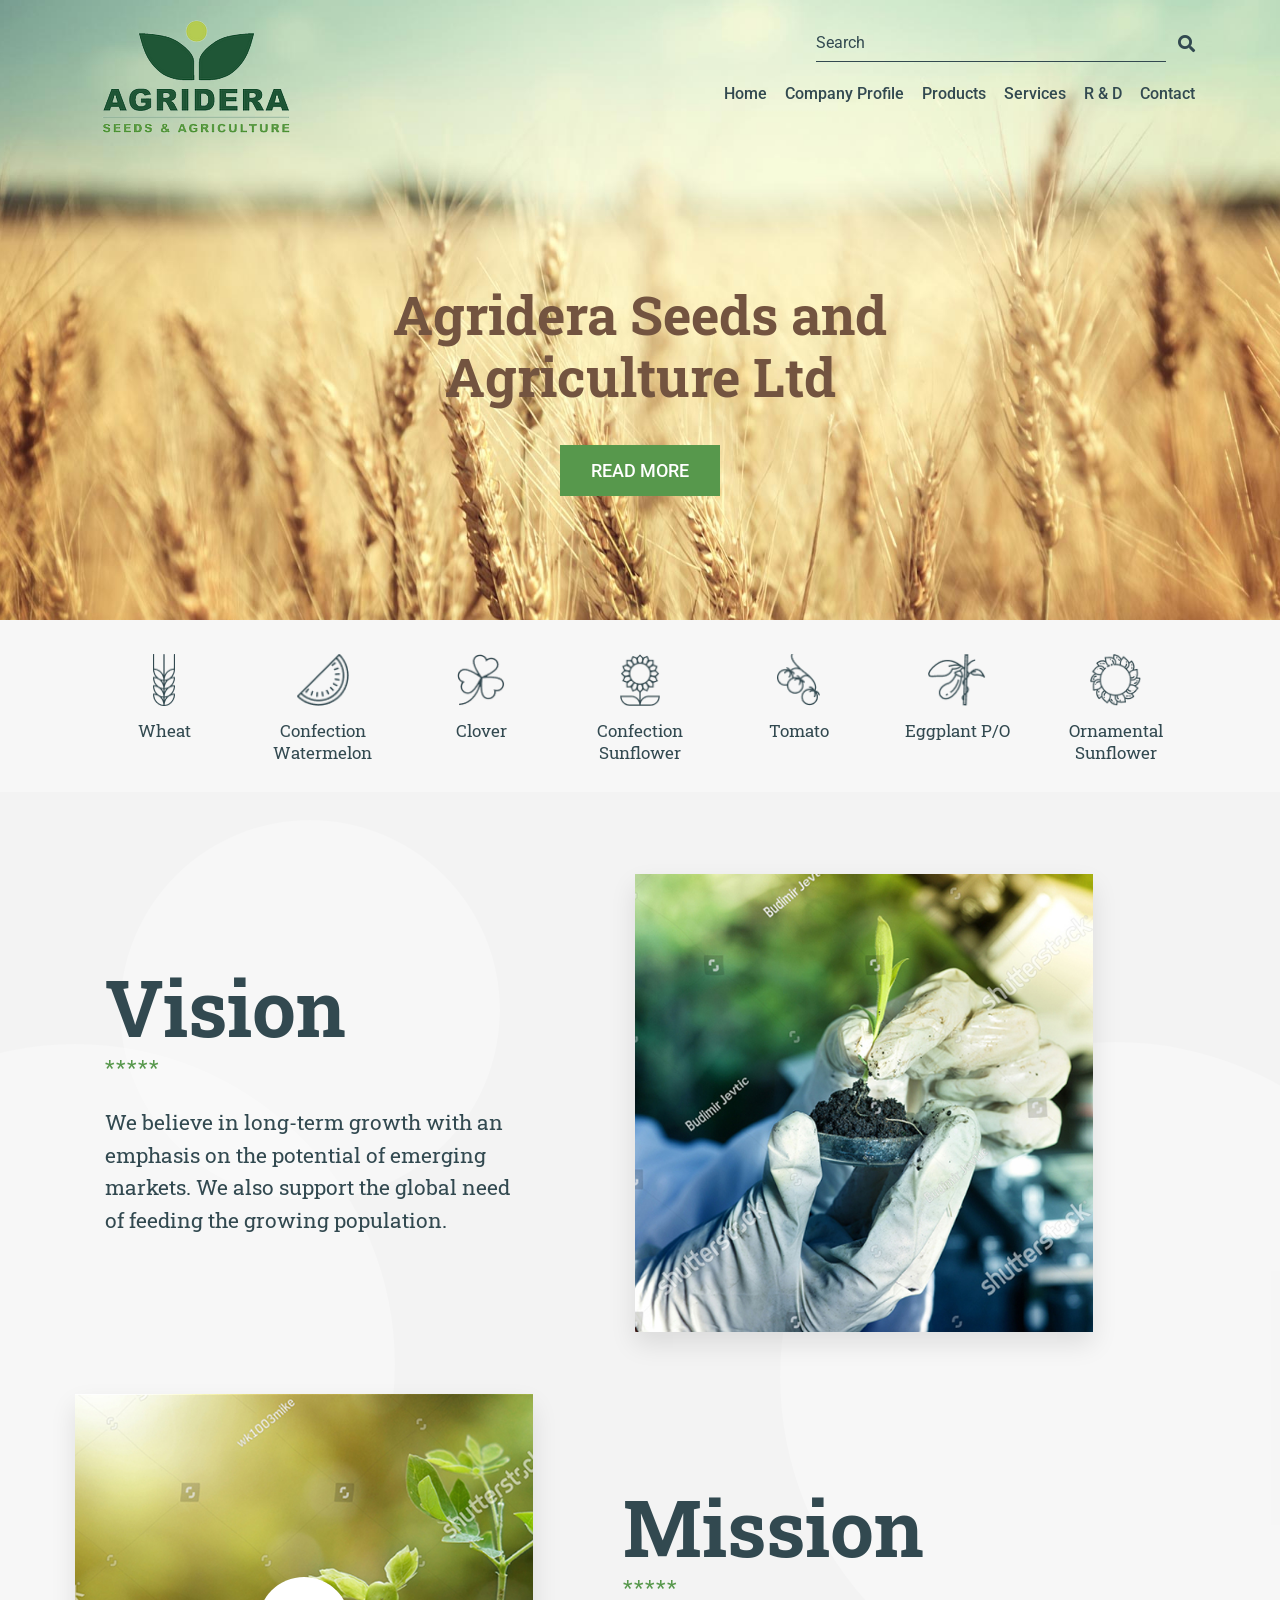
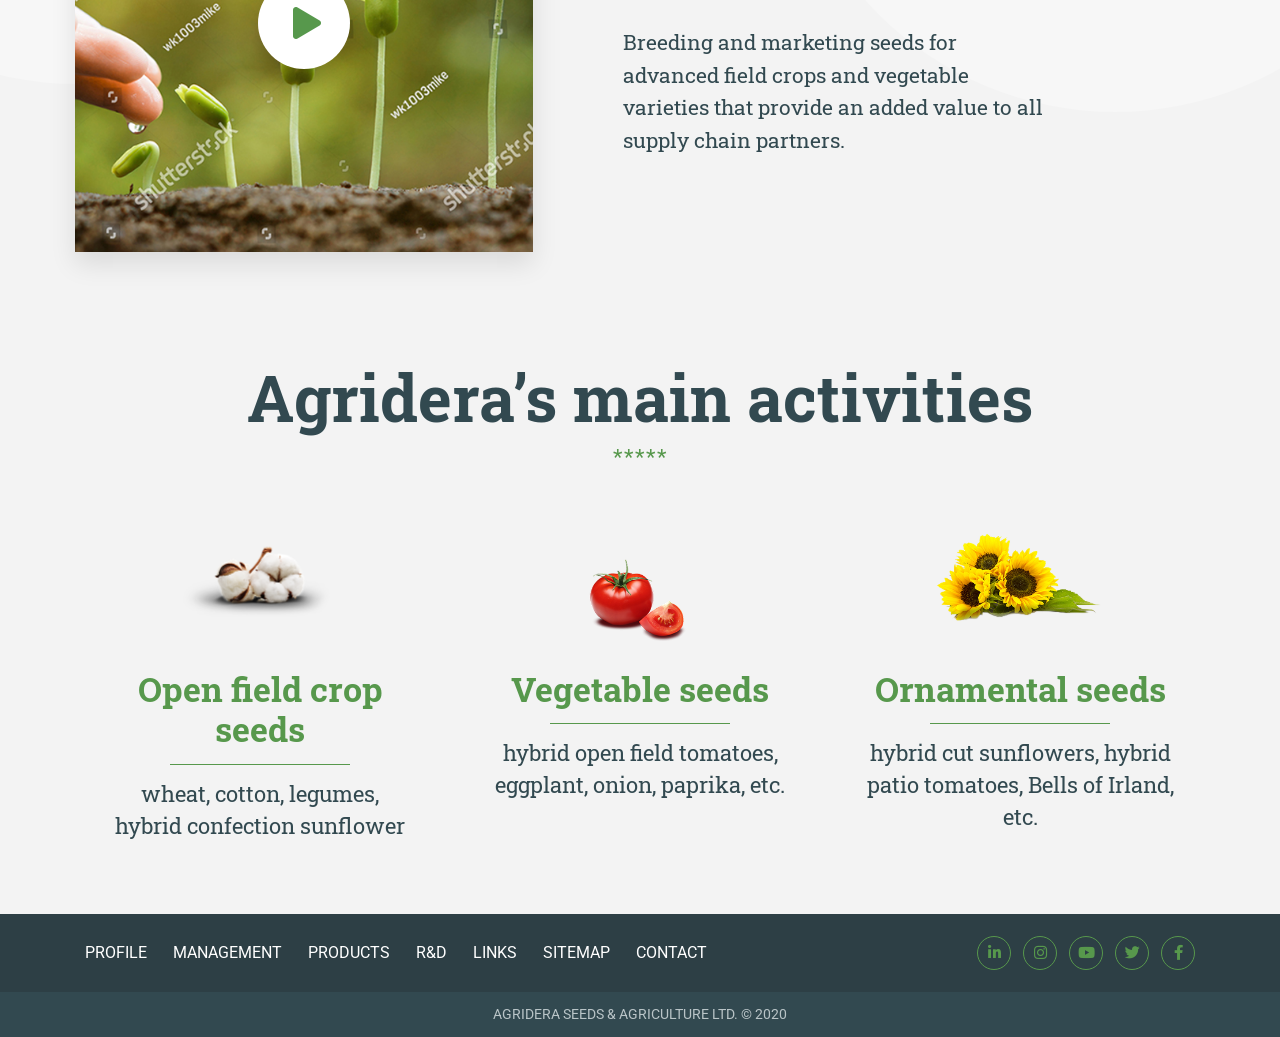
==== index.html @ 2b671283 "Add files via upload" ====
<!DOCTYPE html>
<html lang="en">
<head>
    <meta charset="UTF-8">
    <meta name="viewport" content="width=device-width, initial-scale=1.0">
    <title>Homepage</title>

    <link rel="stylesheet" href="https://maxcdn.bootstrapcdn.com/bootstrap/4.0.0/css/bootstrap.min.css">
    <link rel="stylesheet" href="https://cdnjs.cloudflare.com/ajax/libs/font-awesome/5.15.4/css/all.min.css">

    <link rel="preconnect" href="https://fonts.googleapis.com">
    <link rel="preconnect" href="https://fonts.gstatic.com" crossorigin>
    <link href="https://fonts.googleapis.com/css2?family=Roboto:wght@400;500;700&family=Roboto+Slab:wght@400;700&display=swap" rel="stylesheet">

    <link rel="stylesheet" href="css/style.css">
</head>
<body>

    <section class="hero">
        <header class="site-header">
            <div class="container">
                <div class="header-inner">
                    <a href="#" class="logo">
                        <img src="images/logo.png" alt="Agridera logo">
                    </a>

                    <div class="header-right">
                        <div class="search-row">
                            <input type="text" placeholder="Search">
                            <button type="button" class="search-btn" aria-label="Search">
                                <i class="fas fa-search"></i>
                            </button>
                        </div>

                        <nav class="main-nav">
                            <a href="#">Home</a>
                            <a href="#">Company Profile</a>
                            <a href="#">Products</a>
                            <a href="#">Services</a>
                            <a href="#">R &amp; D</a>
                            <a href="#">Contact</a>
                        </nav>
                    </div>
                </div>
            </div>
        </header>

        <div class="container hero-content">
            <h1 class="hero-title">Agridera Seeds and Agriculture Ltd</h1>
            <a href="#" class="hero-btn">READ MORE</a>
        </div>
    </section>

    <section class="categories">
        <div class="container">
            <div class="row category-row">
                <div class="col category-col">
                    <div class="category-item">
                        <img src="images/icon-wheat.png" alt="Wheat">
                        <p>Wheat</p>
                    </div>
                </div>

                <div class="col category-col">
                    <div class="category-item">
                        <img src="images/icon-watermelon.png" alt="Confection Watermelon">
                        <p>Confection Watermelon</p>
                    </div>
                </div>

                <div class="col category-col">
                    <div class="category-item">
                        <img src="images/icon-clover.png" alt="Clover">
                        <p>Clover</p>
                    </div>
                </div>

                <div class="col category-col">
                    <div class="category-item">
                        <img src="images/icon-confection-sunflower.png" alt="Confection Sunflower">
                        <p>Confection Sunflower</p>
                    </div>
                </div>

                <div class="col category-col">
                    <div class="category-item">
                        <img src="images/icon-tomato.png" alt="Tomato">
                        <p>Tomato</p>
                    </div>
                </div>

                <div class="col category-col">
                    <div class="category-item">
                        <img src="images/icon-eggplant.png" alt="Eggplant P/O">
                        <p>Eggplant P/O</p>
                    </div>
                </div>

                <div class="col category-col">
                    <div class="category-item">
                        <img src="images/icon-ornamental-sunflower.png" alt="Ornamental Sunflower">
                        <p>Ornamental Sunflower</p>
                    </div>
                </div>
            </div>
        </div>
    </section>

    <section class="about-section">
        <div class="container">
            <div class="about-wrap">

                <div class="about-row about-row-vision">
                    <div class="about-text about-text-vision">
                        <h2>Vision</h2>
                        <div class="section-stars">*****</div>
                        <p>
                            We believe in long-term growth with an emphasis on the potential of emerging markets.
                            We also support the global need of feeding the growing population.
                        </p>
                    </div>

                    <div class="about-photo about-photo-vision">
                        <img src="images/vision.jpg" alt="Vision image">
                    </div>
                </div>

                <div class="about-row about-row-mission">
                    <div class="about-photo about-photo-mission">
                        <img src="images/mission.jpg" alt="Mission image">
                        <div class="play-btn">
                            <i class="fas fa-play"></i>
                        </div>
                    </div>

                    <div class="about-text about-text-mission">
                        <h2>Mission</h2>
                        <div class="section-stars">*****</div>
                        <p>
                            Breeding and marketing seeds for advanced field crops and vegetable varieties that
                            provide an added value to all supply chain partners.
                        </p>
                    </div>
                </div>

            </div>
        </div>
    </section>

    <section class="activities-section">
        <div class="container">
            <h2 class="activities-title">Agridera’s main activities</h2>
            <div class="section-stars activities-stars">*****</div>

            <div class="row">
                <div class="col-md-4">
                    <div class="activity-card">
                        <img src="images/activity-field.png" alt="Open field crop seeds">
                        <h3>Open field crop seeds</h3>
                        <p>wheat, cotton, legumes,<br>hybrid confection sunflower</p>
                    </div>
                </div>

                <div class="col-md-4">
                    <div class="activity-card">
                        <img src="images/activity-vegetable.png" alt="Vegetable seeds">
                        <h3>Vegetable seeds</h3>
                        <p>hybrid open field tomatoes,<br>eggplant, onion, paprika, etc.</p>
                    </div>
                </div>

                <div class="col-md-4">
                    <div class="activity-card">
                        <img src="images/activity-ornamental.png" alt="Ornamental seeds">
                        <h3>Ornamental seeds</h3>
                        <p>hybrid cut sunflowers, hybrid<br>patio tomatoes, Bells of Irland, etc.</p>
                    </div>
                </div>
            </div>
        </div>
    </section>

    <footer class="site-footer">
        <div class="footer-top">
            <div class="container footer-top-inner">
                <nav class="footer-menu">
                    <a href="#">PROFILE</a>
                    <a href="#">MANAGEMENT</a>
                    <a href="#">PRODUCTS</a>
                    <a href="#">R&amp;D</a>
                    <a href="#">LINKS</a>
                    <a href="#">SITEMAP</a>
                    <a href="#">CONTACT</a>
                </nav>

                <div class="social-links">
                    <a href="#" aria-label="LinkedIn"><i class="fab fa-linkedin-in"></i></a>
                    <a href="#" aria-label="Instagram"><i class="fab fa-instagram"></i></a>
                    <a href="#" aria-label="YouTube"><i class="fab fa-youtube"></i></a>
                    <a href="#" aria-label="Twitter"><i class="fab fa-twitter"></i></a>
                    <a href="#" aria-label="Facebook"><i class="fab fa-facebook-f"></i></a>
                </div>
            </div>
        </div>

        <div class="footer-bottom">
            <div class="container">
                <p>AGRIDERA SEEDS &amp; AGRICULTURE LTD. © 2020</p>
            </div>
        </div>
    </footer>

</body>
</html>
---- css/style.css ----
* {
    box-sizing: border-box;
}

body {
    margin: 0;
    font-family: 'Roboto', Arial, sans-serif;
    color: #324950;
    background-color: #ffffff;
}

a {
    text-decoration: none;
}

img {
    max-width: 100%;
    display: block;
}

.hero {
    min-height: 620px;
    background-image: url("../images/hero-bg.jpg");
    background-repeat: no-repeat;
    background-size: cover;
    background-position: center;
}

.site-header {
    padding-top: 20px;
}

.header-inner {
    display: flex;
    justify-content: space-between;
    align-items: flex-start;
}

.logo img {
    width: 226px;
    height: auto;
}

.header-right {
    width: 570px;
    padding-top: 8px;
}

.search-row {
    display: flex;
    justify-content: flex-end;
    align-items: center;
    margin-bottom: 22px;
}

.search-row input {
    width: 350px;
    border: none;
    border-bottom: 1px solid #324950;
    background: transparent;
    outline: none;
    padding: 3px 0 6px;
    font-size: 16px;
    color: #324950;
}

.search-row input::placeholder {
    color: #324950;
}

.search-btn {
    border: none;
    background: transparent;
    cursor: pointer;
    margin-left: 12px;
    color: #324950;
    font-size: 17px;
    padding: 0;
}

.main-nav {
    display: flex;
    justify-content: flex-end;
    gap: 18px;
    flex-wrap: wrap;
}

.main-nav a {
    font-size: 16px;
    line-height: 1.2;
    color: #324950;
    font-weight: 500;
}

.hero-content {
    text-align: center;
    padding-top: 150px;
}

.hero-title {
    max-width: 760px;
    margin: 0 auto 38px;
    font-family: 'Roboto Slab', serif;
    font-size: 54px;
    line-height: 1.15;
    color: #735440;
    font-weight: 700;
}

.hero-btn {
    display: inline-block;
    min-width: 160px;
    padding: 12px 22px;
    background-color: #57984C;
    color: #ffffff;
    font-size: 18px;
    font-weight: 500;
    transition: 0.2s;
}

.hero-btn:hover {
    color: #ffffff;
    background-color: #4d8843;
}

.categories {
    background-color: #f7f7f7;
    padding: 22px 0 16px;
}

.category-row {
    display: grid;
    grid-template-columns: repeat(7, 1fr);
    align-items: stretch;
    width: 100%;
    margin: 0;
}

.category-col {
    padding-left: 0 !important;
    padding-right: 0 !important;
    max-width: none;
    flex: none;
}

.category-item {
    text-align: center;
    padding: 12px 6px;
}

.category-item img {
    height: 52px;
    width: auto;
    margin: 0 auto 14px;
}

.category-item p {
    margin: 0;
    font-family: 'Roboto Slab', serif;
    font-size: 17px;
    line-height: 1.3;
    color: #324950;
}

.about-section {
    position: relative;
    overflow: hidden;
    background-color: #f3f3f3;
    padding: 82px 0 92px;
}

.about-section .container {
    max-width: 1460px;
}

.about-section::before {
    content: "";
    position: absolute;
    width: 380px;
    height: 380px;
    border-radius: 50%;
    background: rgba(255, 255, 255, 0.28);
    left: 120px;
    top: 28px;
}

.about-section::after {
    content: "";
    position: absolute;
    width: 670px;
    height: 670px;
    border-radius: 50%;
    background: rgba(255, 255, 255, 0.28);
    right: -170px;
    top: 250px;
}

.about-wrap {
    position: relative;
    z-index: 1;
}

.about-wrap::before {
    content: "";
    position: absolute;
    width: 640px;
    height: 640px;
    border-radius: 50%;
    background: rgba(255, 255, 255, 0.28);
    left: -260px;
    top: 170px;
}

.about-row {
    position: relative;
    z-index: 1;
    display: grid;
    align-items: center;
}

.about-row-vision {
    grid-template-columns: 420px 458px;
    column-gap: 165px;
    justify-content: start;
    padding-left: 170px;
}

.about-row-mission {
    grid-template-columns: 458px 420px;
    column-gap: 125px;
    justify-content: start;
    padding-left: 118px;
    margin-top: 62px;
}

.about-text {
    max-width: 420px;
}

.about-text h2 {
    margin: 0 0 14px;
    font-family: 'Roboto Slab', serif;
    font-size: 78px;
    line-height: 0.95;
    color: #324950;
    font-weight: 700;
}

.section-stars {
    margin-bottom: 26px;
    color: #57984C;
    font-size: 22px;
    line-height: 1;
    letter-spacing: 2px;
}

.about-text p {
    margin: 0;
    font-family: 'Roboto Slab', serif;
    font-size: 21px;
    line-height: 1.55;
    color: #324950;
}

.about-photo {
    position: relative;
    width: 458px;
    padding: 0;
    background: transparent;
    box-shadow: 0 12px 24px rgba(0, 0, 0, 0.10);
}

.about-photo img {
    width: 100%;
    aspect-ratio: 1 / 1;
    object-fit: cover;
}

.about-photo-vision {
    justify-self: start;
}

.about-photo-mission {
    justify-self: start;
}

.play-btn {
    position: absolute;
    left: 50%;
    top: 50%;
    width: 92px;
    height: 92px;
    transform: translate(-50%, -50%);
    border-radius: 50%;
    background-color: #ffffff;
    display: flex;
    align-items: center;
    justify-content: center;
    color: #57984C;
    font-size: 32px;
    box-shadow: 0 10px 24px rgba(0, 0, 0, 0.18);
}

.play-btn i {
    margin-left: 6px;
}

.activities-section {
    background-color: #f3f3f3;
    padding: 18px 0 72px;
    text-align: center;
}

.activities-title {
    margin: 0 0 14px;
    font-family: 'Roboto Slab', serif;
    font-size: 64px;
    line-height: 1.1;
    color: #324950;
    font-weight: 700;
}

.activities-stars {
    margin-bottom: 44px;
}

.activity-card {
    padding: 0 18px;
}

.activity-card img {
    height: 130px;
    width: auto;
    margin: 0 auto 26px;
    object-fit: contain;
}

.activity-card h3 {
    margin: 0 0 28px;
    position: relative;
    font-family: 'Roboto Slab', serif;
    font-size: 34px;
    line-height: 1.2;
    color: #57984C;
    font-weight: 700;
}

.activity-card h3::after {
    content: "";
    position: absolute;
    left: 50%;
    bottom: -15px;
    width: 180px;
    height: 1px;
    background-color: #57984C;
    transform: translateX(-50%);
}

.activity-card p {
    margin: 0;
    font-family: 'Roboto Slab', serif;
    font-size: 22px;
    line-height: 1.45;
    color: #324950;
}

.site-footer {
    background-color: #2d3f45;
}

.footer-top {
    padding: 22px 0;
    background-color: #2d3f45;
}

.footer-top-inner {
    display: flex;
    justify-content: space-between;
    align-items: center;
    gap: 24px;
}

.footer-menu {
    display: flex;
    flex-wrap: wrap;
    gap: 26px;
}

.footer-menu a {
    color: #ffffff;
    font-size: 16px;
    line-height: 1.2;
}

.social-links {
    display: flex;
    gap: 12px;
}

.social-links a {
    width: 34px;
    height: 34px;
    border: 1px solid #57984C;
    border-radius: 50%;
    color: #57984C;
    display: flex;
    align-items: center;
    justify-content: center;
    font-size: 15px;
}

.footer-bottom {
    background-color: #324950;
    padding: 14px 0;
}

.footer-bottom p {
    margin: 0;
    text-align: center;
    color: #b9c4c7;
    font-size: 14px;
    line-height: 1.2;
}

@media (max-width: 1399px) {
    .about-section .container {
        max-width: 1280px;
    }

    .about-row-vision {
        padding-left: 90px;
        column-gap: 110px;
    }

    .about-row-mission {
        padding-left: 60px;
        column-gap: 90px;
    }
}

@media (max-width: 1199px) {
    .hero-title {
        font-size: 46px;
    }

    .category-row {
        grid-template-columns: repeat(4, 1fr);
        row-gap: 12px;
    }

    .about-section .container {
        max-width: 1140px;
    }

    .about-section::before {
        left: 40px;
    }

    .about-row-vision {
        grid-template-columns: 360px 400px;
        column-gap: 70px;
        padding-left: 40px;
    }

    .about-row-mission {
        grid-template-columns: 400px 360px;
        column-gap: 60px;
        padding-left: 30px;
        margin-top: 50px;
    }

    .about-text h2 {
        font-size: 64px;
    }

    .about-text p {
        font-size: 19px;
    }

    .about-photo {
        width: 400px;
        padding: 16px;
    }

    .activities-title {
        font-size: 52px;
    }

    .activity-card h3 {
        font-size: 28px;
    }

    .activity-card p {
        font-size: 18px;
    }
}

@media (max-width: 991px) {
    .hero {
        min-height: auto;
        padding-bottom: 60px;
    }

    .header-inner {
        flex-direction: column;
        align-items: center;
    }

    .header-right {
        width: 100%;
        padding-top: 20px;
    }

    .search-row {
        justify-content: center;
    }

    .main-nav {
        justify-content: center;
    }

    .hero-content {
        padding-top: 95px;
    }

    .hero-title {
        font-size: 38px;
    }

    .category-row {
        grid-template-columns: repeat(3, 1fr);
    }

    .about-section {
        padding: 60px 0 70px;
    }

    .about-section::before,
    .about-section::after,
    .about-wrap::before {
        display: none;
    }

    .about-row-vision,
    .about-row-mission {
        grid-template-columns: 1fr;
        row-gap: 30px;
        padding-left: 0;
        justify-content: center;
    }

    .about-row-mission {
        margin-top: 55px;
    }

    .about-text {
        max-width: 100%;
        text-align: center;
    }

    .about-text h2 {
        font-size: 56px;
    }

    .about-text p {
        font-size: 20px;
    }

    .about-photo,
    .about-photo-vision,
    .about-photo-mission {
        width: 400px;
        justify-self: center;
    }

    .activities-title {
        font-size: 44px;
    }

    .activity-card {
        margin-bottom: 40px;
    }

    .footer-top-inner {
        flex-direction: column;
    }

    .footer-menu {
        justify-content: center;
    }
}

@media (max-width: 767px) {
    .search-row input {
        width: 240px;
    }

    .main-nav {
        gap: 12px;
    }

    .main-nav a {
        font-size: 14px;
    }

    .hero-title {
        font-size: 30px;
    }

    .hero-btn {
        font-size: 16px;
    }

    .category-row {
        grid-template-columns: repeat(2, 1fr);
    }

    .about-text h2 {
        font-size: 42px;
    }

    .activities-title {
        font-size: 34px;
    }

    .activity-card h3 {
        font-size: 24px;
    }

    .activity-card p {
        font-size: 17px;
    }

    .footer-menu {
        gap: 16px;
    }
}

@media (max-width: 575px) {
    .logo img {
        width: 180px;
    }

    .search-row input {
        width: 200px;
    }

    .hero-content {
        padding-top: 70px;
    }

    .hero-title {
        font-size: 26px;
        margin-bottom: 28px;
    }

    .category-item p {
        font-size: 15px;
    }

    .about-text h2 {
        font-size: 44px;
    }

    .about-text p {
        font-size: 17px;
    }

    .about-photo,
    .about-photo-vision,
    .about-photo-mission {
        width: 300px;
    }

    .play-btn {
        width: 72px;
        height: 72px;
        font-size: 26px;
    }

    .activities-title {
        font-size: 28px;
    }

    .social-links {
        flex-wrap: wrap;
        justify-content: center;
    }
}
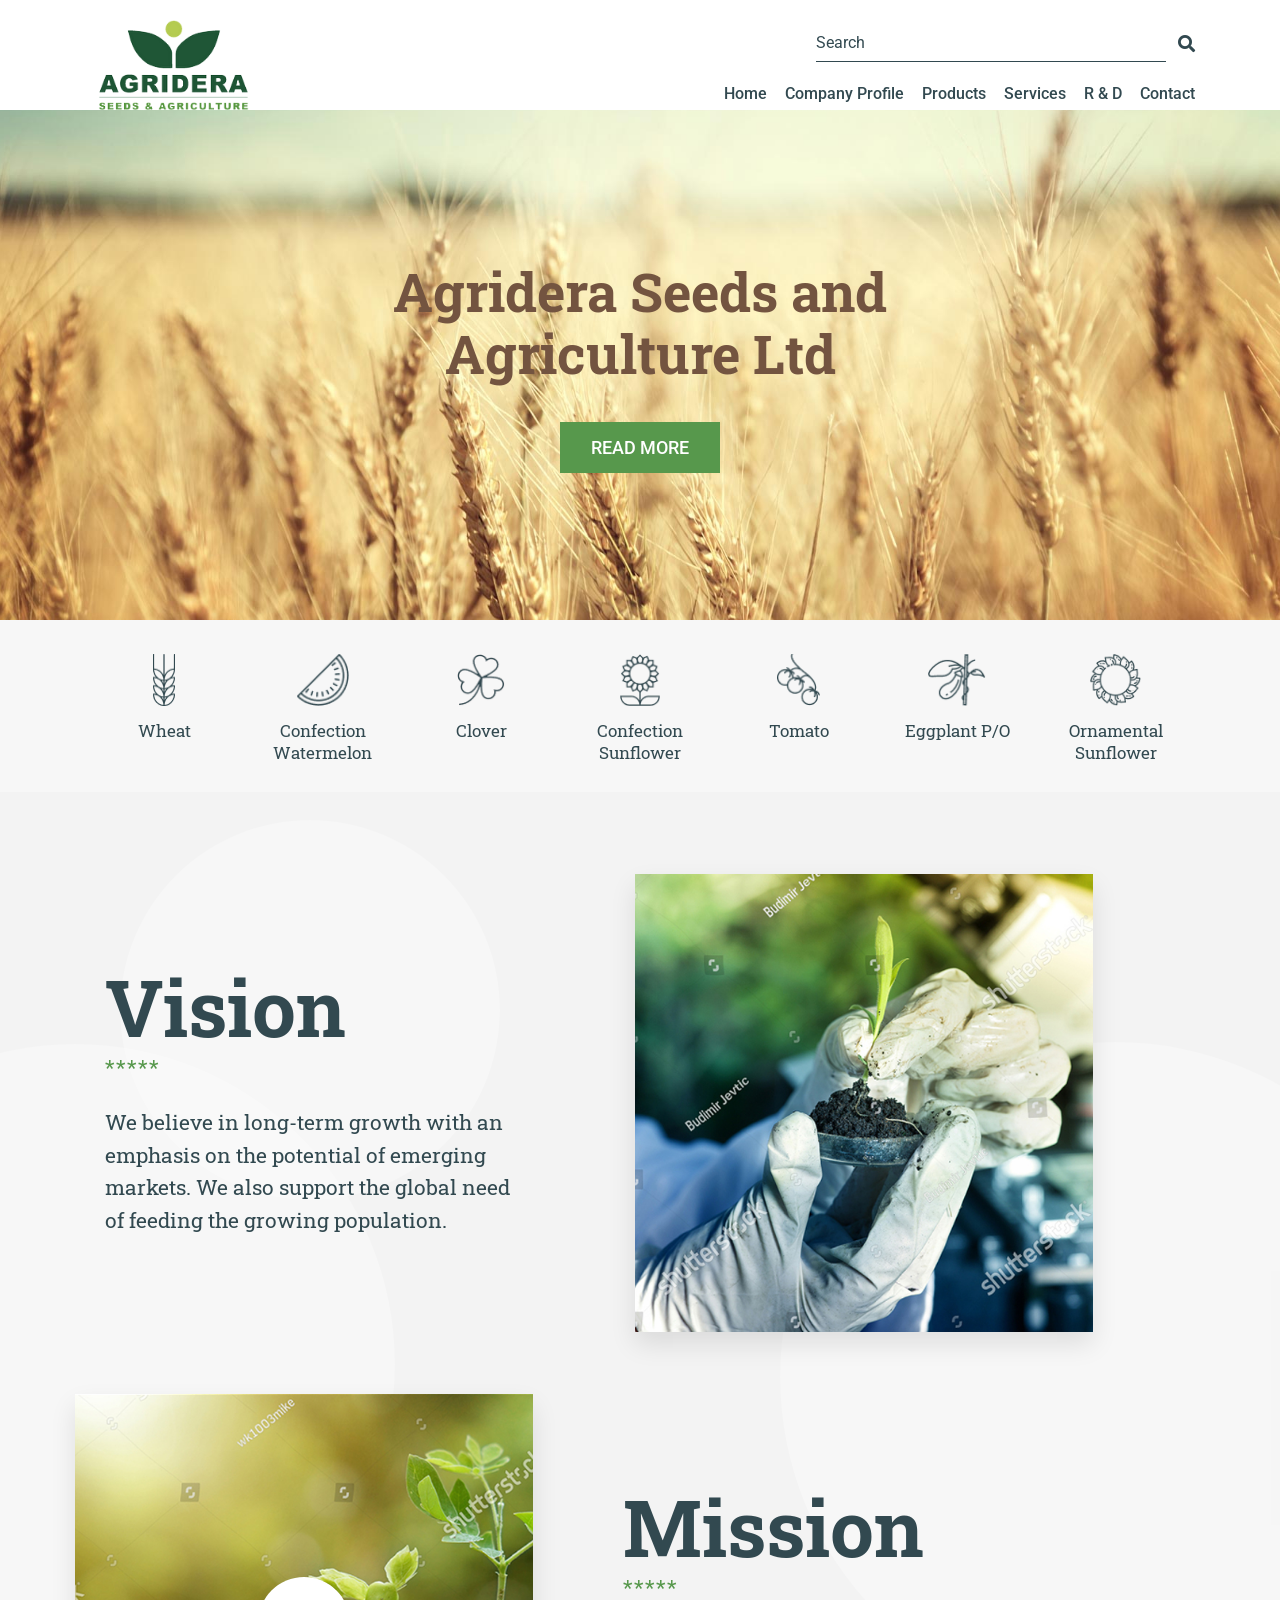
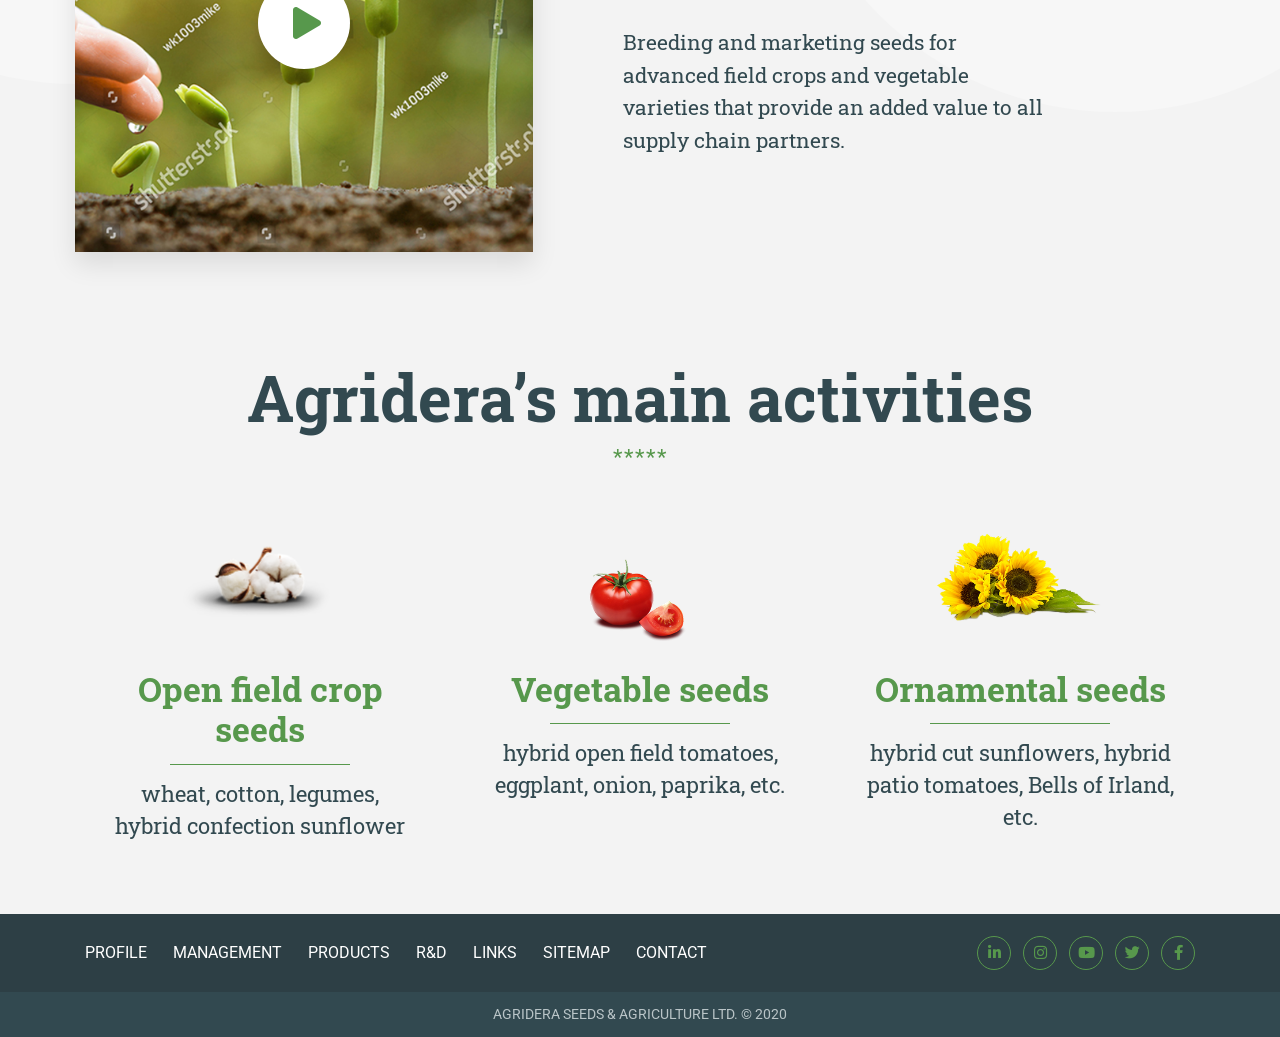
==== commit 1b841173: "Add files via upload" ====
--- a/index.html
+++ b/index.html
@@ -17,10 +17,10 @@
 <body>
 
     <section class="hero">
-        <header class="site-header">
+        <header class="site-header tomato-header">
             <div class="container">
                 <div class="header-inner">
-                    <a href="#" class="logo">
+                    <a href="index.html" class="logo">
                         <img src="images/logo.png" alt="Agridera logo">
                     </a>
 
@@ -33,12 +33,12 @@
                         </div>
 
                         <nav class="main-nav">
-                            <a href="#">Home</a>
+                            <a href="index.html">Home</a>
                             <a href="#">Company Profile</a>
-                            <a href="#">Products</a>
+                            <a href="tomatoall.html">Products</a>
                             <a href="#">Services</a>
                             <a href="#">R &amp; D</a>
-                            <a href="#">Contact</a>
+                            <a href="contactus.html">Contact</a>
                         </nav>
                     </div>
                 </div>
--- a/css/style.css
+++ b/css/style.css
@@ -17,6 +17,10 @@
     max-width: 100%;
     display: block;
 }
+
+/* =========================
+   HOMEPAGE
+========================= */
 
 .hero {
     min-height: 620px;
@@ -28,6 +32,7 @@
 
 .site-header {
     padding-top: 20px;
+    background-color: #ffffff;
 }
 
 .header-inner {
@@ -364,6 +369,517 @@
     color: #324950;
 }
 
+/* =========================
+   TOMATO ALL PAGE
+========================= */
+
+.tomato-header {
+    position: relative;
+    z-index: 2;
+}
+
+.tomato-header .logo img {
+    width: 180px;
+    height: auto;
+}
+
+.tomato-banner {
+    height: 322px;
+    background: url("../images/tomato-banner.jpg") center/cover no-repeat;
+}
+
+.tomato-page {
+    background-color: #f1e7e8;
+}
+
+.tomato-container {
+    max-width: 1080px;
+}
+
+.tomato-content {
+    padding: 38px 0 12px;
+}
+
+.tomato-title {
+    margin: 0 0 14px;
+    font-family: 'Roboto Slab', serif;
+    font-size: 54px;
+    line-height: 1.1;
+    font-weight: 700;
+    color: #324950;
+}
+
+.tomato-stars {
+    margin-bottom: 26px;
+}
+
+.tomato-text {
+    max-width: 1020px;
+    margin: 0 0 22px;
+    font-family: 'Roboto Slab', serif;
+    font-size: 18px;
+    line-height: 1.55;
+    color: #324950;
+}
+
+.tomato-text strong {
+    font-weight: 700;
+}
+
+.tomato-note {
+    margin: 28px 0 0;
+    padding-left: 20px;
+    border-left: 4px solid #f15b5d;
+    font-family: 'Roboto Slab', serif;
+    font-size: 18px;
+    line-height: 1.45;
+    color: #324950;
+}
+
+.tomato-note-small {
+    margin: 0 0 28px;
+    font-weight: 700;
+}
+
+.tomato-programs {
+    padding: 20px 0 40px;
+}
+
+.tomato-programs-box {
+    background-color: #ffffff;
+    padding: 28px 20px 16px;
+}
+
+.program-card {
+    padding: 0 18px 10px;
+    min-height: 100%;
+}
+
+.program-card h3 {
+    margin: 0 0 18px;
+    padding-bottom: 12px;
+    border-bottom: 1px solid #324950;
+    font-family: 'Roboto Slab', serif;
+    font-size: 18px;
+    line-height: 1.35;
+    font-weight: 700;
+    color: #324950;
+}
+
+.program-card p {
+    margin: 0;
+    font-family: 'Roboto Slab', serif;
+    font-size: 16px;
+    line-height: 1.55;
+    color: #324950;
+}
+
+.tomato-products {
+    padding: 8px 0 56px;
+}
+
+.tomato-products-grid {
+    display: grid;
+    grid-template-columns: repeat(3, 1fr);
+    gap: 26px 26px;
+}
+
+.tomato-card {
+    display: block;
+    text-align: center;
+    background-color: #f8f3f3;
+    padding-bottom: 12px;
+    color: inherit;
+}
+
+.tomato-card img {
+    width: 100%;
+    height: 260px;
+    object-fit: cover;
+}
+
+.tomato-card h4 {
+    margin: 14px 0 6px;
+    font-family: 'Roboto Slab', serif;
+    font-size: 16px;
+    line-height: 1.3;
+    font-weight: 700;
+    color: #57984C;
+}
+
+.tomato-card p {
+    margin: 0;
+    font-family: 'Roboto Slab', serif;
+    font-size: 14px;
+    line-height: 1.35;
+    color: #57984C;
+}
+
+/* =========================
+   TOMATO ONE PAGE
+========================= */
+
+.tomato-one-page {
+    position: relative;
+    overflow: hidden;
+    padding: 26px 0 0;
+    background-color: #f3f3f3;
+    background-image:
+        linear-gradient(rgba(243, 243, 243, 0.93), rgba(243, 243, 243, 0.93)),
+        url("../images/tomato-one-bg.png");
+    background-repeat: no-repeat, no-repeat;
+    background-position: center 0, center 40px;
+    background-size: auto, 82%;
+}
+
+.tomato-one-page::before,
+.tomato-one-page::after {
+    content: none;
+}
+
+.tomato-one-container {
+    position: relative;
+    z-index: 1;
+    max-width: 980px;
+}
+
+.back-link {
+    display: inline-flex;
+    align-items: center;
+    gap: 12px;
+    margin-bottom: 18px;
+    color: #57984C;
+    font-family: 'Roboto Slab', serif;
+    font-size: 14px;
+    line-height: 1.2;
+}
+
+.back-link-arrow {
+    font-size: 22px;
+    line-height: 1;
+}
+
+.tomato-one-top {
+    padding-bottom: 12px;
+}
+
+.tomato-one-info {
+    max-width: 430px;
+}
+
+.tomato-one-title {
+    margin: 0 0 14px;
+    font-family: 'Roboto Slab', serif;
+    font-size: 56px;
+    line-height: 1.05;
+    font-weight: 700;
+    color: #324950;
+}
+
+.tomato-one-subtitle {
+    margin: 0 0 26px;
+    font-family: 'Roboto Slab', serif;
+    font-size: 56px;
+    line-height: 1.15;
+    font-weight: 700;
+    color: #57984C;
+}
+
+.tomato-one-stars {
+    margin-bottom: 28px;
+}
+
+.quality-box {
+    display: flex;
+    align-items: center;
+    gap: 18px;
+    margin-bottom: 34px;
+}
+
+.quality-box img {
+    width: 58px;
+    height: 58px;
+    object-fit: contain;
+}
+
+.quality-box p {
+    margin: 0;
+    font-family: 'Roboto Slab', serif;
+    font-size: 26px;
+    line-height: 1.35;
+    font-weight: 700;
+    color: #e23d48;
+}
+
+.characteristics-title {
+    margin: 0 0 22px;
+    padding-bottom: 10px;
+    border-bottom: 1px solid #57984C;
+    width: 230px;
+    font-family: 'Roboto Slab', serif;
+    font-size: 28px;
+    line-height: 1.2;
+    font-weight: 700;
+    color: #57984C;
+}
+
+.resistance-block {
+    margin-bottom: 30px;
+}
+
+.resistance-block h3 {
+    margin: 0 0 10px;
+    font-family: 'Roboto Slab', serif;
+    font-size: 18px;
+    line-height: 1.2;
+    font-weight: 700;
+    color: #324950;
+}
+
+.resistance-block p {
+    margin: 0 0 6px;
+    font-family: 'Roboto Slab', serif;
+    font-size: 17px;
+    line-height: 1.4;
+    color: #324950;
+}
+
+.tomato-one-media {
+    display: flex;
+    flex-direction: column;
+    align-items: flex-start;
+    padding-top: 12px;
+}
+
+.tomato-one-media img {
+    width: 100%;
+    max-width: 445px;
+    aspect-ratio: 1 / 1;
+    object-fit: cover;
+    margin-bottom: 26px;
+}
+
+.pdf-btn {
+    display: inline-flex;
+    align-items: center;
+    justify-content: center;
+    gap: 14px;
+    min-width: 210px;
+    height: 56px;
+    border: 2px solid #57984C;
+    border-radius: 30px;
+    color: #57984C;
+    background-color: transparent;
+    font-family: 'Roboto Slab', serif;
+    font-size: 16px;
+    line-height: 1.2;
+    font-weight: 700;
+}
+
+.pdf-icon {
+    display: inline-flex;
+    align-items: center;
+    justify-content: center;
+    font-size: 22px;
+}
+
+.tomato-one-details {
+    padding: 12px 0 90px;
+}
+
+.detail-group {
+    max-width: 420px;
+    margin-bottom: 42px;
+}
+
+.detail-group h3 {
+    margin: 0 0 18px;
+    padding-bottom: 10px;
+    border-bottom: 1px solid #57984C;
+    font-family: 'Roboto Slab', serif;
+    font-size: 20px;
+    line-height: 1.2;
+    font-weight: 700;
+    color: #57984C;
+}
+
+.detail-group ul {
+    margin: 0;
+    padding-left: 22px;
+}
+
+.detail-group li {
+    margin-bottom: 12px;
+    font-family: 'Roboto Slab', serif;
+    font-size: 17px;
+    line-height: 1.5;
+    color: #324950;
+}
+
+.detail-group li::marker {
+    color: #57984C;
+}
+
+.detail-color {
+    margin: 0;
+    font-family: 'Roboto Slab', serif;
+    font-size: 17px;
+    line-height: 1.4;
+    color: #324950;
+}
+
+/* =========================
+   CONTACT PAGE
+========================= */
+
+.contact-banner {
+    height: 300px;
+    background: url("../images/contact-banner.jpg") center/cover no-repeat;
+}
+
+.contact-page {
+    background-color: #f3f3f3;
+}
+
+.contact-section {
+    padding: 48px 0 30px;
+}
+
+.contact-container {
+    max-width: 980px;
+}
+
+.contact-title {
+    margin: 0 0 16px;
+    font-family: 'Roboto Slab', serif;
+    font-size: 58px;
+    line-height: 1.1;
+    font-weight: 700;
+    color: #324950;
+}
+
+.contact-stars {
+    margin-bottom: 34px;
+}
+
+.contact-form .form-group {
+    margin-bottom: 18px;
+}
+
+.contact-form label {
+    display: block;
+    margin-bottom: 8px;
+    font-family: 'Roboto Slab', serif;
+    font-size: 16px;
+    line-height: 1.2;
+    color: #324950;
+}
+
+.contact-input,
+.contact-textarea,
+.contact-select {
+    width: 100%;
+    border: 1px solid #d7d7d7;
+    border-radius: 8px;
+    background-color: #ffffff;
+    outline: none;
+    box-shadow: none;
+    font-family: 'Roboto Slab', serif;
+    font-size: 16px;
+    color: #324950;
+}
+
+.contact-input,
+.contact-select {
+    height: 56px;
+    padding: 0 16px;
+}
+
+.contact-textarea {
+    min-height: 244px;
+    padding: 14px 16px;
+    resize: none;
+}
+
+.contact-bottom-row {
+    display: flex;
+    justify-content: space-between;
+    align-items: flex-end;
+    gap: 24px;
+    margin-top: 8px;
+}
+
+.captcha-block {
+    flex: 1;
+}
+
+.captcha-row {
+    display: flex;
+    align-items: center;
+    gap: 16px;
+}
+
+.captcha-text {
+    min-width: 90px;
+    font-family: 'Roboto Slab', serif;
+    font-size: 36px;
+    line-height: 1;
+    color: #324950;
+    font-style: italic;
+}
+
+.captcha-input {
+    max-width: 220px;
+}
+
+.contact-btn {
+    min-width: 255px;
+    height: 56px;
+    border: none;
+    border-radius: 30px;
+    background-color: #57984C;
+    color: #ffffff;
+    font-family: 'Roboto Slab', serif;
+    font-size: 18px;
+    font-weight: 700;
+    cursor: pointer;
+}
+
+.address-section {
+    padding: 34px 0 44px;
+    background-color: #ffffff;
+    text-align: center;
+}
+
+.address-box h2 {
+    margin: 0 0 18px;
+    padding-bottom: 12px;
+    display: inline-block;
+    min-width: 220px;
+    border-bottom: 1px solid #57984C;
+    font-family: 'Roboto Slab', serif;
+    font-size: 34px;
+    line-height: 1.2;
+    font-weight: 700;
+    color: #57984C;
+}
+
+.address-box p {
+    margin: 0 0 8px;
+    font-family: 'Roboto Slab', serif;
+    font-size: 18px;
+    line-height: 1.45;
+    color: #324950;
+}
+
+.address-box a {
+    color: #57984C;
+}
+
+/* =========================
+   FOOTER
+========================= */
+
 .site-footer {
     background-color: #2d3f45;
 }
@@ -422,6 +938,10 @@
     line-height: 1.2;
 }
 
+/* =========================
+   ADAPTIVE
+========================= */
+
 @media (max-width: 1399px) {
     .about-section .container {
         max-width: 1280px;
@@ -492,6 +1012,27 @@
 
     .activity-card p {
         font-size: 18px;
+    }
+
+    .tomato-title {
+        font-size: 46px;
+    }
+
+    .tomato-products-grid {
+        grid-template-columns: repeat(3, 1fr);
+    }
+
+    .tomato-one-title,
+    .tomato-one-subtitle {
+        font-size: 46px;
+    }
+
+    .quality-box p {
+        font-size: 22px;
+    }
+
+    .contact-title {
+        font-size: 48px;
     }
 }
 
@@ -588,6 +1129,52 @@
     .footer-menu {
         justify-content: center;
     }
+
+    .tomato-banner {
+        height: 250px;
+    }
+
+    .tomato-title {
+        font-size: 38px;
+    }
+
+    .tomato-programs-box {
+        padding: 24px 18px 10px;
+    }
+
+    .program-card {
+        margin-bottom: 24px;
+    }
+
+    .tomato-products-grid {
+        grid-template-columns: repeat(2, 1fr);
+    }
+
+    .tomato-one-title,
+    .tomato-one-subtitle {
+        font-size: 38px;
+    }
+
+    .quality-box p {
+        font-size: 20px;
+    }
+
+    .detail-group {
+        max-width: 100%;
+    }
+
+    .contact-banner {
+        height: 240px;
+    }
+
+    .contact-bottom-row {
+        flex-direction: column;
+        align-items: flex-start;
+    }
+
+    .contact-btn {
+        min-width: 220px;
+    }
 }
 
 @media (max-width: 767px) {
@@ -633,6 +1220,59 @@
 
     .footer-menu {
         gap: 16px;
+    }
+
+    .tomato-banner {
+        height: 210px;
+    }
+
+    .tomato-title {
+        font-size: 30px;
+    }
+
+    .tomato-text,
+    .tomato-note,
+    .program-card p {
+        font-size: 16px;
+    }
+
+    .tomato-products-grid {
+        grid-template-columns: 1fr;
+    }
+
+    .tomato-one-title,
+    .tomato-one-subtitle {
+        font-size: 30px;
+    }
+
+    .quality-box {
+        flex-direction: column;
+        align-items: flex-start;
+    }
+
+    .quality-box p {
+        font-size: 18px;
+    }
+
+    .tomato-one-media img {
+        max-width: 100%;
+    }
+
+    .contact-banner {
+        height: 190px;
+    }
+
+    .contact-title {
+        font-size: 36px;
+    }
+
+    .captcha-row {
+        flex-direction: column;
+        align-items: flex-start;
+    }
+
+    .captcha-input {
+        max-width: 100%;
     }
 }
 
@@ -686,4 +1326,67 @@
         flex-wrap: wrap;
         justify-content: center;
     }
+
+    .tomato-banner {
+        height: 180px;
+    }
+
+    .tomato-content {
+        padding-top: 28px;
+    }
+
+    .tomato-title {
+        font-size: 26px;
+    }
+
+    .tomato-programs-box {
+        padding: 18px 14px 6px;
+    }
+
+    .program-card {
+        padding: 0 8px 10px;
+    }
+
+    .program-card h3 {
+        font-size: 17px;
+    }
+
+    .tomato-card img {
+        height: 220px;
+    }
+
+    .back-link {
+        font-size: 13px;
+    }
+
+    .tomato-one-title,
+    .tomato-one-subtitle {
+        font-size: 24px;
+    }
+
+    .characteristics-title {
+        width: 200px;
+        font-size: 22px;
+    }
+
+    .pdf-btn {
+        min-width: 180px;
+        font-size: 14px;
+    }
+
+    .contact-banner {
+        height: 150px;
+    }
+
+    .contact-title {
+        font-size: 30px;
+    }
+
+    .address-box h2 {
+        font-size: 28px;
+    }
+
+    .address-box p {
+        font-size: 16px;
+    }
 }
